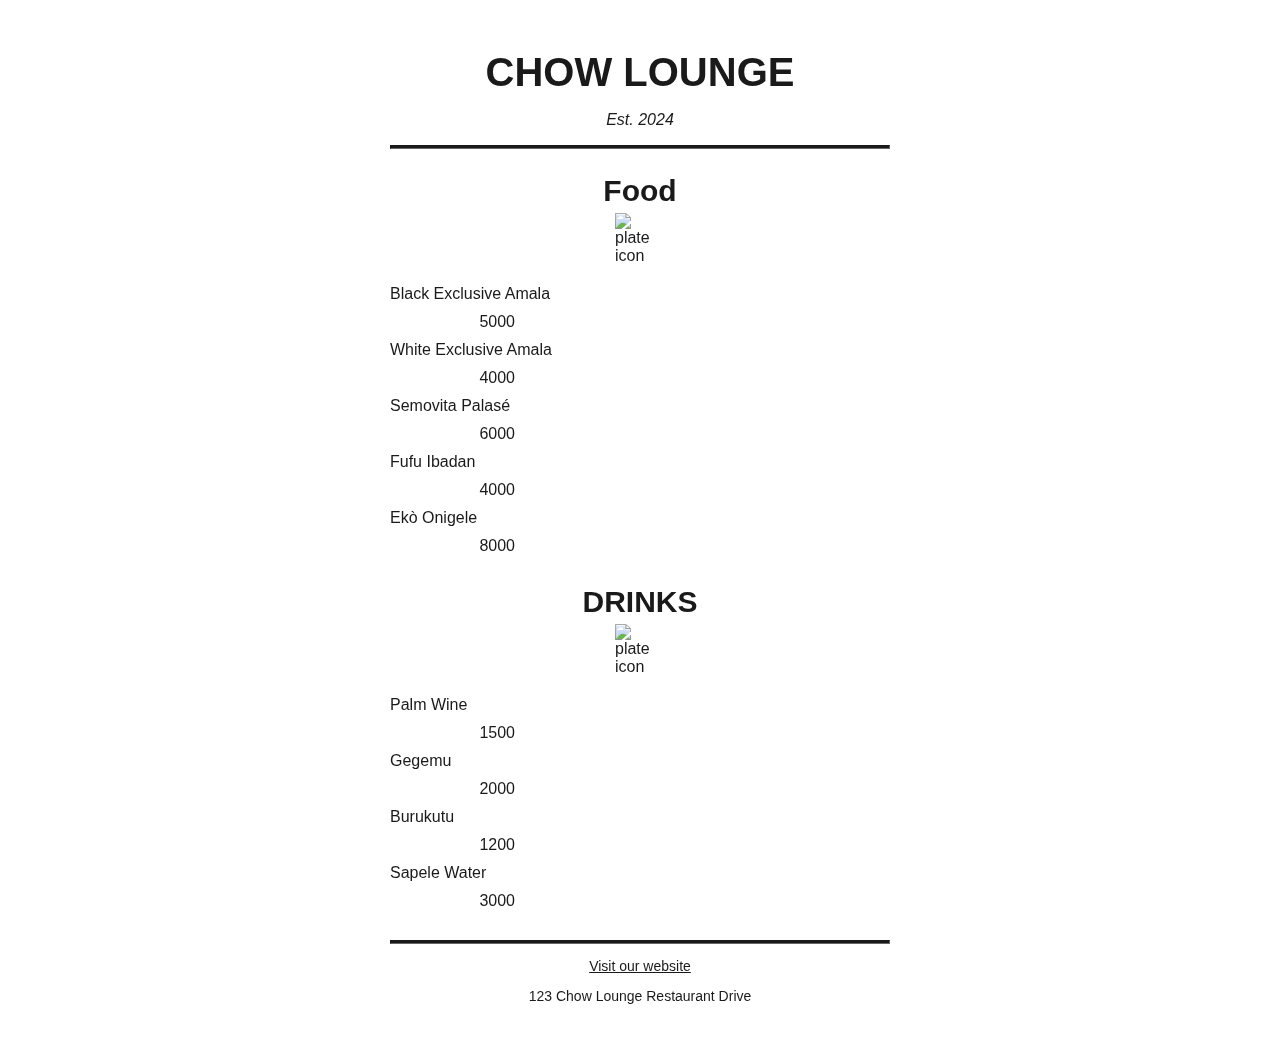
==== index.html @ a8bb6868 "Add files via upload" ====
<!DOCTYPE html>
<html>
<head>
    <title>Restaurant Menu</title>
    <meta charset="utf-8">
    <meta name="viewport" content="width=device-width, initial-scale=1.0">
    <link rel="stylesheet" type="text/css" href="styles.css">
</head>
<body>
    <div class="menu">
        <header>
            <h1> CHOW LOUNGE</h1>
            <p class="est">
                Est. 2024
            </p>
        </header>
        <hr>
        <main>
            <section>
                <h2>Food</h2>
                <img src="images(0)/plt.png" width="50px" alt="plate icon">
                <article class="item">
                    <p class="black">
                        Black Exclusive Amala
                    </p>
                    <p class="price">
                        5000
                    </p>
                </article>

                <article class="item">
                    <p class="black">
                        White Exclusive Amala
                    </p>
                    <p class="price">
                        4000
                    </p>
                </article>

                <article class="item">
                    <p class="black">
                        Semovita Palasé
                    </p>
                    <p class="price">
                        6000
                    </p>
                </article>

                <article class="item">
                    <p class="black">
                        Fufu Ibadan
                    </p>
                    <p class="price">
                        4000
                    </p>
                </article>

                <article class="item">
                    <p class="black">
                        Ekò Onigele
                    </p>
                    <p class="price">
                        8000
                    </p>
                </article>
            </section>

            <section>
                <h2>DRINKS</h2>
                <img src="images(0)/cup.png" width="50px" alt="plate icon">
                <article class="item">
                    <p class="black">
                        Palm Wine
                    </p>
                    <p class="price">
                        1500
                    </p>
                </article>

                <article class="item">
                    <p class="black">
                        Gegemu
                    </p>
                    <p class="price">
                        2000
                    </p>
                </article>

                <article class="item">
                    <p class="black">
                        Burukutu
                    </p>
                    <p class="price">
                        1200
                    </p>
                </article>

                <article class="item">
                    <p class="black">
                        Sapele Water
                    </p>
                    <p class="price">
                        3000
                    </p>
                </article>
            </section>



        </main>
        <hr class="bottom-line">
        <footer>
            <p>
                <a href="food gallery.html">Visit our website</a>
            </p>
            <p class="address">
                123 Chow Lounge Restaurant Drive
            </p>
        </footer>

    </div>

</body>






</html>
---- styles.css ----
h1, h2, p { 
  text-align: center;
      
    }
    
body {
 
  background-image: url(foodtab.jpg);
  background-size:150%;
  background-position: contain;
  font-family: Sans-Serif;
  padding: 20px;
  
}
h1 h2 {
  font-family: Impact, Serif;
  font-size: 40px;
}

h1 {
  font-size: 40px;
  margin-top: 0;
  margin-bottom: 15px;
}

h2 {
  
  font-size: 30px;
  margin-bottom: 10px;
}

hr {
  height: 2px;
  background-color: black;
  border-color: black;
}

.menu
{
  margin-left: auto;
  margin-right: auto;
  background : white;
  border: 2px solid rgba(255, 255, 255, .2);
  backdrop-filter: blur(10px);
  box-shadow: 0 0 10px rgba();
  border-radius: 6px;
  opacity: 90%;
  width: 80%;
  padding : 20px;
  max-width: 500px;
 
}

.black{
  text-align: left;
  width: 75%;
  
}

.price{
  text-align: right;
  width: 25%;
}

.item p {
  display: inline-block;
  margin-top: 5px;
  margin-bottom: 5px;
  
}

.est{
  font-style: italic;
}


.bottom-line
{
  margin-top: 25px;
}


/*FOOTER*/
footer{
  font-size: 14px;
}


a{
  color: black;
  }
  
a:visited {
  color: purple ;
}
a:hover{
  red
}

a: active {
  color:green;
}

.address{
  margin-bottom: 5px;
}


img{
  display:block;
  margin-left: auto;
  margin-right: auto;
  margin-bottom: 15px;
  margin-top: -5px;
}
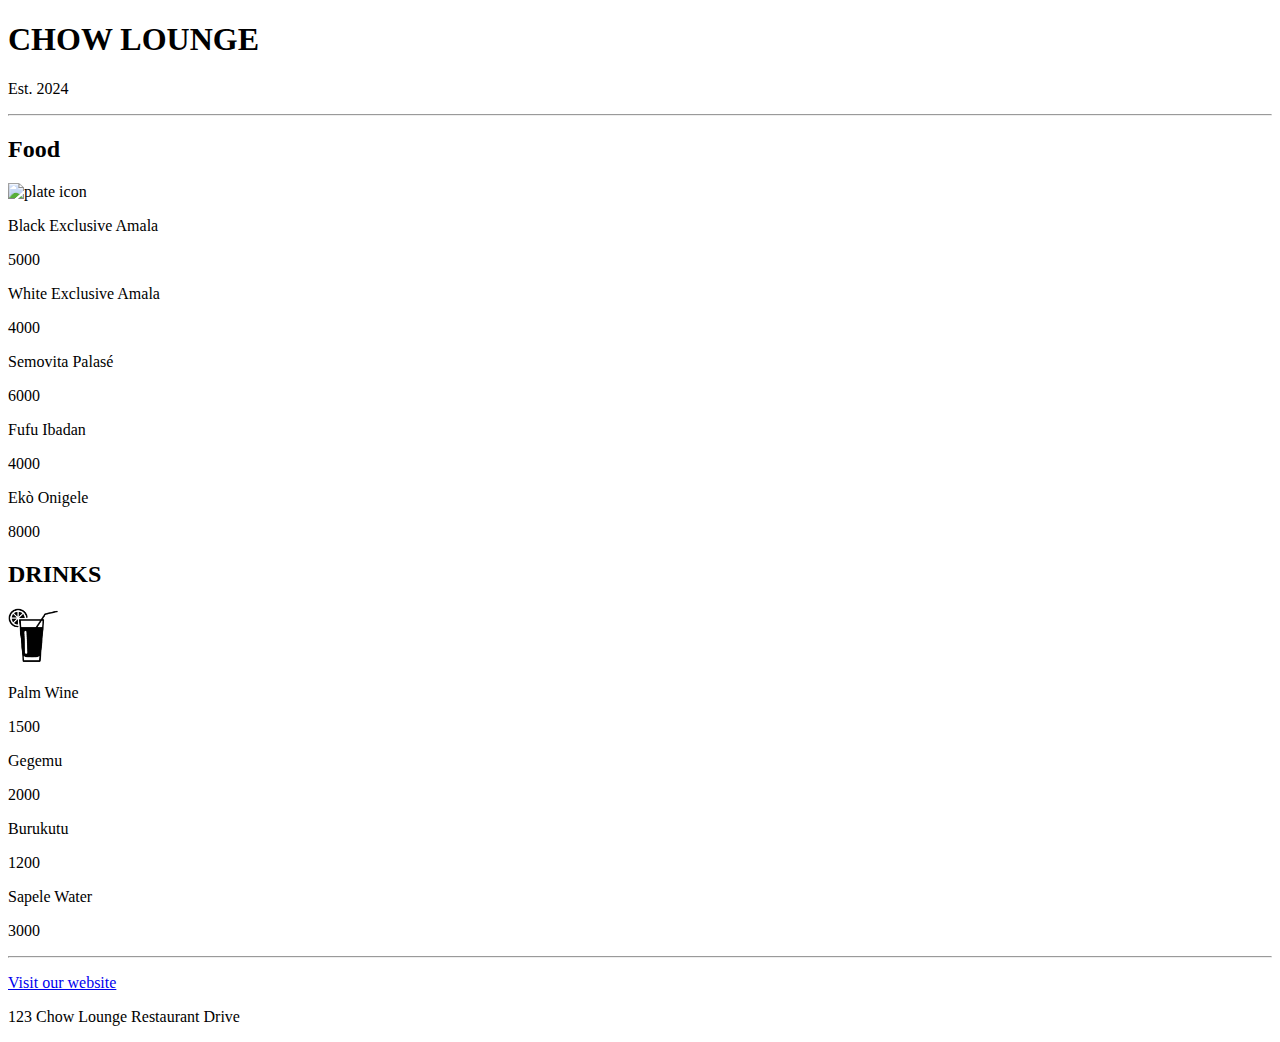
==== commit 61a7e499: "Add files via upload" ====
--- a/index.html
+++ b/index.html
@@ -18,7 +18,7 @@
         <main>
             <section>
                 <h2>Food</h2>
-                <img src="images(0)/plt.png" width="50px" alt="plate icon">
+                <img src="images(0)plt.png" width="50px" alt="plate icon">
                 <article class="item">
                     <p class="black">
                         Black Exclusive Amala
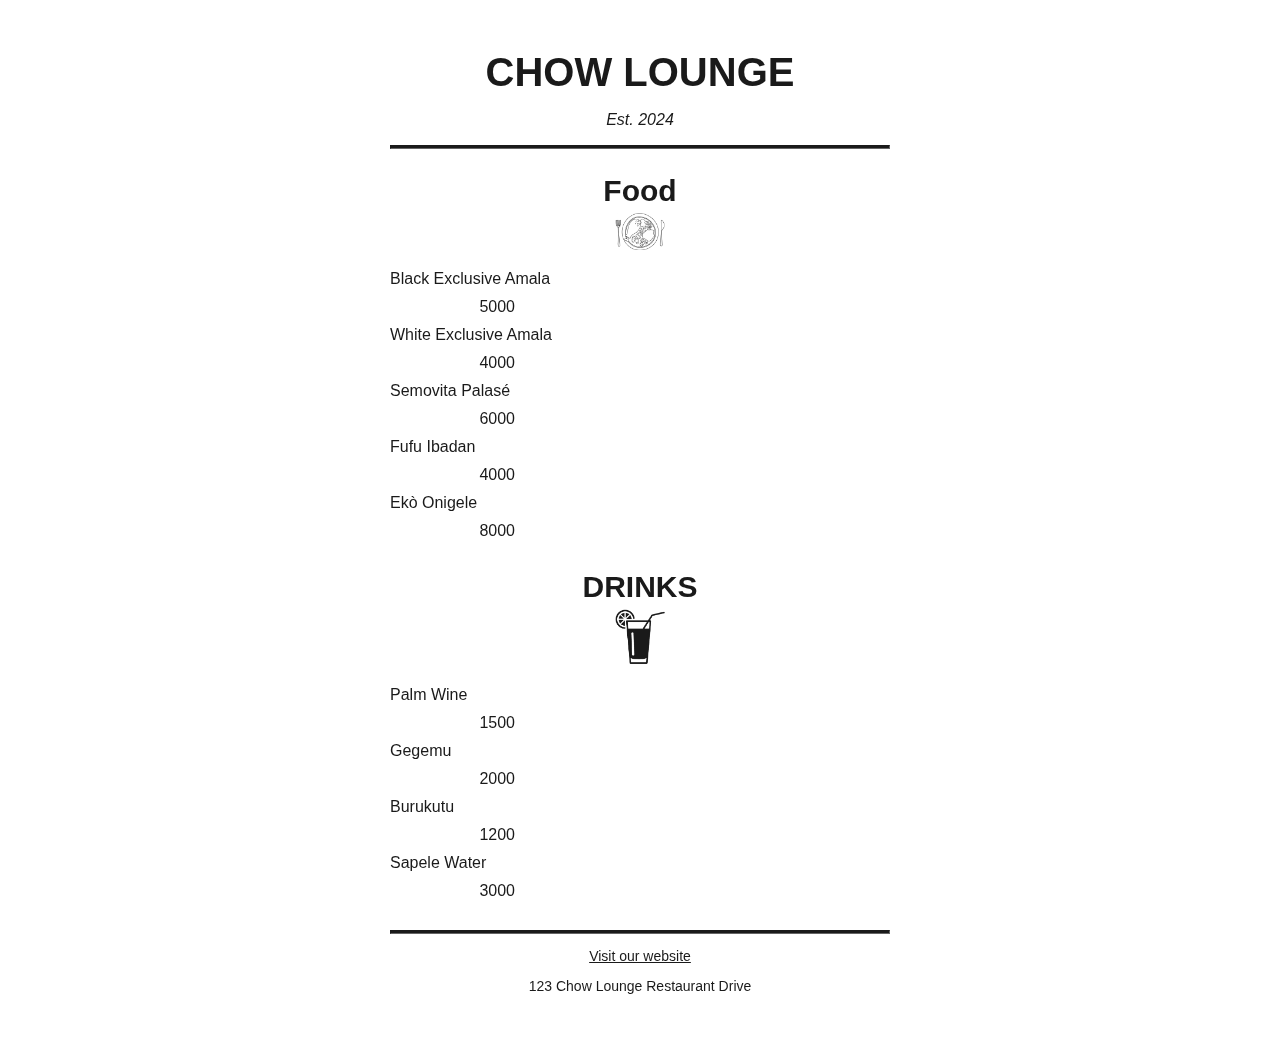
==== commit 19a102f4: "Update index.html" ====
--- a/index.html
+++ b/index.html
@@ -18,7 +18,7 @@
         <main>
             <section>
                 <h2>Food</h2>
-                <img src="images(0)plt.png" width="50px" alt="plate icon">
+                <img src="images(0)/plt.png" width="50px" alt="plate icon">
                 <article class="item">
                     <p class="black">
                         Black Exclusive Amala
@@ -127,4 +127,4 @@
 
 
 
-</html>+</html>
--- a/styles.css
+++ b/styles.css
@@ -0,0 +1,117 @@
+
+
+h1, h2, p { 
+  text-align: center;
+      
+    }
+    
+body {
+ 
+  background-image: url(foodtab.jpg);
+  background-size:150%;
+  background-position: contain;
+  font-family: Sans-Serif;
+  padding: 20px;
+  
+}
+h1 h2 {
+  font-family: Impact, Serif;
+  font-size: 40px;
+}
+
+h1 {
+  font-size: 40px;
+  margin-top: 0;
+  margin-bottom: 15px;
+}
+
+h2 {
+  
+  font-size: 30px;
+  margin-bottom: 10px;
+}
+
+hr {
+  height: 2px;
+  background-color: black;
+  border-color: black;
+}
+
+.menu
+{
+  margin-left: auto;
+  margin-right: auto;
+  background : white;
+  border: 2px solid rgba(255, 255, 255, .2);
+  backdrop-filter: blur(10px);
+  box-shadow: 0 0 10px rgba();
+  border-radius: 6px;
+  opacity: 90%;
+  width: 80%;
+  padding : 20px;
+  max-width: 500px;
+ 
+}
+
+.black{
+  text-align: left;
+  width: 75%;
+  
+}
+
+.price{
+  text-align: right;
+  width: 25%;
+}
+
+.item p {
+  display: inline-block;
+  margin-top: 5px;
+  margin-bottom: 5px;
+  
+}
+
+.est{
+  font-style: italic;
+}
+
+
+.bottom-line
+{
+  margin-top: 25px;
+}
+
+
+/*FOOTER*/
+footer{
+  font-size: 14px;
+}
+
+
+a{
+  color: black;
+  }
+  
+a:visited {
+  color: purple ;
+}
+a:hover{
+  red
+}
+
+a: active {
+  color:green;
+}
+
+.address{
+  margin-bottom: 5px;
+}
+
+
+img{
+  display:block;
+  margin-left: auto;
+  margin-right: auto;
+  margin-bottom: 15px;
+  margin-top: -5px;
+}